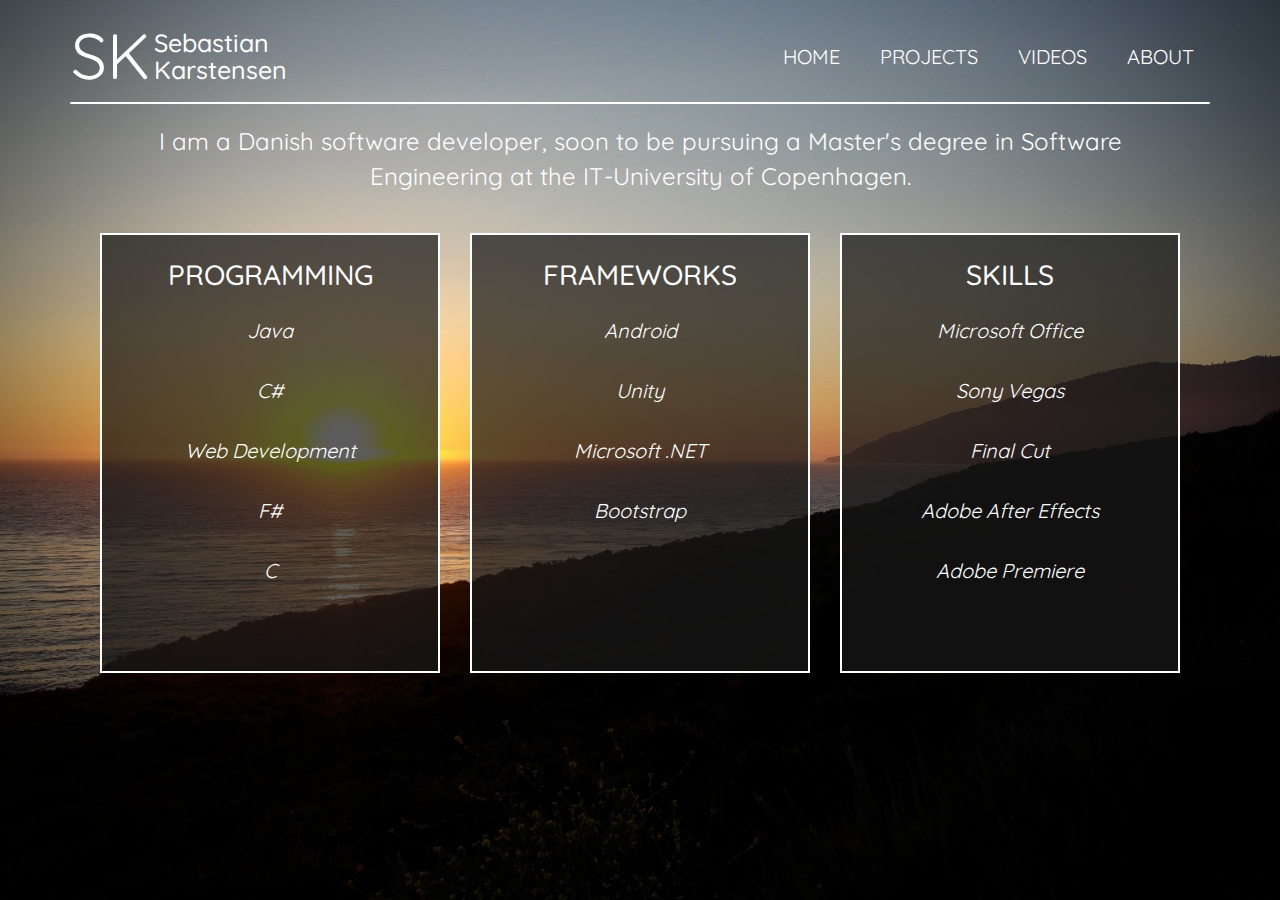
==== about.html @ 9206526f "Initial Website Setup" ====
<!DOCTYPE html>

<html id="front-html">

<head>
	<meta charset="UTF-8">
	<meta name="keywords" content="Sebastian Karstensen,resume,CV,computer science,software development,programming,skills,projects,videos,about">
	<meta name="author" content="Sebastian Karstensen"> 

	<meta name="viewport" content="initial-scale=1">

	<title>Home | S. Karstensen</title>

	<link rel="shortcut icon" href="images/website-icon.ico">
	<link rel="stylesheet" type="text/css" href="css/site.css">
	<link rel="stylesheet" type="text/css" href="css/style-about.css">
	<link rel="stylesheet" type="text/css" href="https://maxcdn.bootstrapcdn.com/bootstrap/3.3.6/css/bootstrap.min.css">
</head>

<body id="body" class="container">
	<header>
		<nav id="navigation-bar" class = "navbar navbar-default" role = "navigation">
			<div class = "navbar-header">
				<a id="homepage" href="index.html">
				<div id="logo-letters">
					SK
				</div>
					<div id="logo-name">
						<h3 class="name">Sebastian</h3>
						<h3 class="name">Karstensen</h3>
					</div>
				</a>

				<button id = "menu-button" type = "button" class = "navbar-toggle" 
				data-toggle = "collapse" data-target = "#subpage-navbar-collapse" onclick="this.blur();">
					<span class = "icon-bar"></span>
					<span class = "icon-bar"></span>
					<span class = "icon-bar"></span>
				</button>
			</div>

			<div class = "collapse navbar-collapse" id = "subpage-navbar-collapse">

				<ul id="navigation" class = "nav navbar-nav">
					<li><a class="mark-page" href = "index.html">HOME</a></li>
					<li><a href = "projects.html">PROJECTS</a></li>
					<li><a href = "videos.html">VIDEOS</a></li>
					<li id="current-page"><a href = "about.html">ABOUT</a></li>
				</ul>
			</div>

		</nav>
	</header>

	<div id="splitter"></div>

	<div class="container-fluid">
		<div class="col-md-12 summary">
			I am a Danish software developer, soon to be pursuing a Master's degree in Software Engineering at the IT-University of Copenhagen.
		</div>

		<div class="col-md-4 card">
			<div class="project">
				<h3 class="about-name">Programming</h3>
				<ul class="about-list">
					<li>Java</li>
					<li>C#</li>
					<li>Web Development</li>
					<li>F#</li>
					<li>C</li>
				</ul>
			</div>
		</div>

		<div class="col-md-4 card">
			<div class="project">
				<h3 class="about-name">Frameworks</h3>
				<ul class="about-list">
					<li>Android</li>
					<li>Unity</li>
					<li>Microsoft .NET</li>
					<li>Bootstrap</li>
				</ul>
			</div>
		</div>

		<div class="col-md-4 card">
			<div class="project">
				<h3 class="about-name">Skills</h3>
				<ul class="about-list">
					<li>Microsoft Office</li>
					<li>Sony Vegas</li>
					<li>Final Cut</li>
					<li>Adobe After Effects</li>
					<li>Adobe Premiere</li>
				</ul>
			</div>
		</div>
	</div>

	<script src="https://cdnjs.cloudflare.com/ajax/libs/jquery/2.2.3/jquery.js"></script>
	<script src="https://maxcdn.bootstrapcdn.com/bootstrap/3.3.6/js/bootstrap.min.js"></script>
</body>


</html>
---- css/site.css ----
@import url(https://fonts.googleapis.com/css?family=Quicksand);

* {
	margin: 0;
	padding: 0;
	font-family: "Quicksand", sans-serif;
}

html {
	min-height: 100%;
	background-size: cover;
	background-position: center;
    background-repeat: no-repeat;
    background-attachment: fixed;
}

#body {
	background-color: transparent;
	position: relative;
}

header {
	padding-top: 1vh;
}

/*General + navbar*/
/*-------------------------------------*/
#homepage {
	text-decoration: none;
}

#navigation-bar {
	background-color: transparent;
	border-color: transparent;
	margin-bottom: 0;
}

#logo-letters {
	font-size: 42px;
	display: inline-block;
	color: white;
}

#logo-name {
	display: inline-block;
	color: white;
}

.name {
	font-size: 16px;
	margin: 0;
}

#subpage-navbar-collapse {
	padding: 0;
	background-color: rgba(24,24,24,0.6);
	border-top: 2px solid white;
}

#menu-button {
	margin-right: 0;
	padding: 0;
	border-color: transparent;
}

#menu-button:hover {
	background-color: transparent;
}

#menu-button:hover span {
	background-color: white;
}

#menu-button span {
	background-color: white;
	margin: 8px 0px;
	width: 32px;
	height: 4px;
	border-radius: 2px;
}

#navigation {
	text-align: center;
	display: inline;
	margin: 0;
}

#navigation li a {
	color: white;
	font-size: 20px;
	margin: 0;
	display: inline-block;
}

#current-page .mark-page {
	color: black;
	background-color: white;
}

/*
#navigation li a:active {
	color: black;
	background-color: white;
}*/

#splitter {
	height: 2px;
	background-color: white;
	border-radius: 1px;
}

#contact-info {
	text-align: center;
	position: fixed;
	bottom: 5%;
	width: 100%;
	left: 0;
}

.contact-link {
	display: inline-block;
	margin: 0 12px;
}

.contact-link a img {
	height: 7.5vh;
}

/* Desktop and tablet */
@media screen and (min-width: 768px) {
	#logo-letters {
		font-size: 64px;
	}

	.name {
		font-size: 25px;
	}

	#subpage-navbar-collapse {
		background-color: transparent;
		border-top: none;
	}

	#navigation {
		float: right;
		padding-top: 22px;
	}

    #navigation li a {
    	margin: 0;
    	margin-left: 10px;
    	border-radius: 4px;
    }

    #navigation li a:hover {
    	color: black;
    	background-color: white;
    }

    .contact-link a img {
    	height: 5vh;
    }

    .contact-link {
    	margin: 0 30px;
    }
}
/*-------------------------------------*/

/*Projects*/
/*-------------------------------------*/
#projects {
	padding: 0;
}

.card {
	padding: 20px 0;
}

.project {
	color: white;
	background-color: rgba(24,24,24,0.7);
	border: 2px solid white;
	padding: 15px;
}

.project-name {
	text-align: center;
	margin: 0;
	font-size: 22px;
}

.project-image {
	margin: 10px 0;
	border: 1px solid white;
}

.project-description {
	margin: 0;
	text-align: justify;
}


/* Desktop and tablet */
@media screen and (min-width: 768px) {
	.project {
		min-height: 440px;
	}
}
/*-------------------------------------*/


/*Videos*/
/*-------------------------------------*/
.videowrapper {
    float: none;
    clear: both;
    width: 100%;
    position: relative;
    padding-bottom: 56.1708%;
    height: 0;
}
.videowrapper iframe {
    position: absolute;
    top: 0;
    left: 0;
    width: 100%;
    height: 100%;
}
/*-------------------------------------*/


/*About*/
/*-------------------------------------*/
.summary {
	text-align: center;
	margin: 20px 0;
	font-size: 24px;
	color: white;
}

.about-name {
	text-align: center;
	margin: 10px 0;
	font-size: 28px;
	text-transform: uppercase;
}

.about-list {
	margin: 0;
	text-align: center;
	list-style: none;
	font-size: 20px;
	line-height: 3;
	font-style: italic;
}

/*-------------------------------------*/
---- css/style-about.css ----
html {
	background-image: url(../images/background-about.jpg);
}
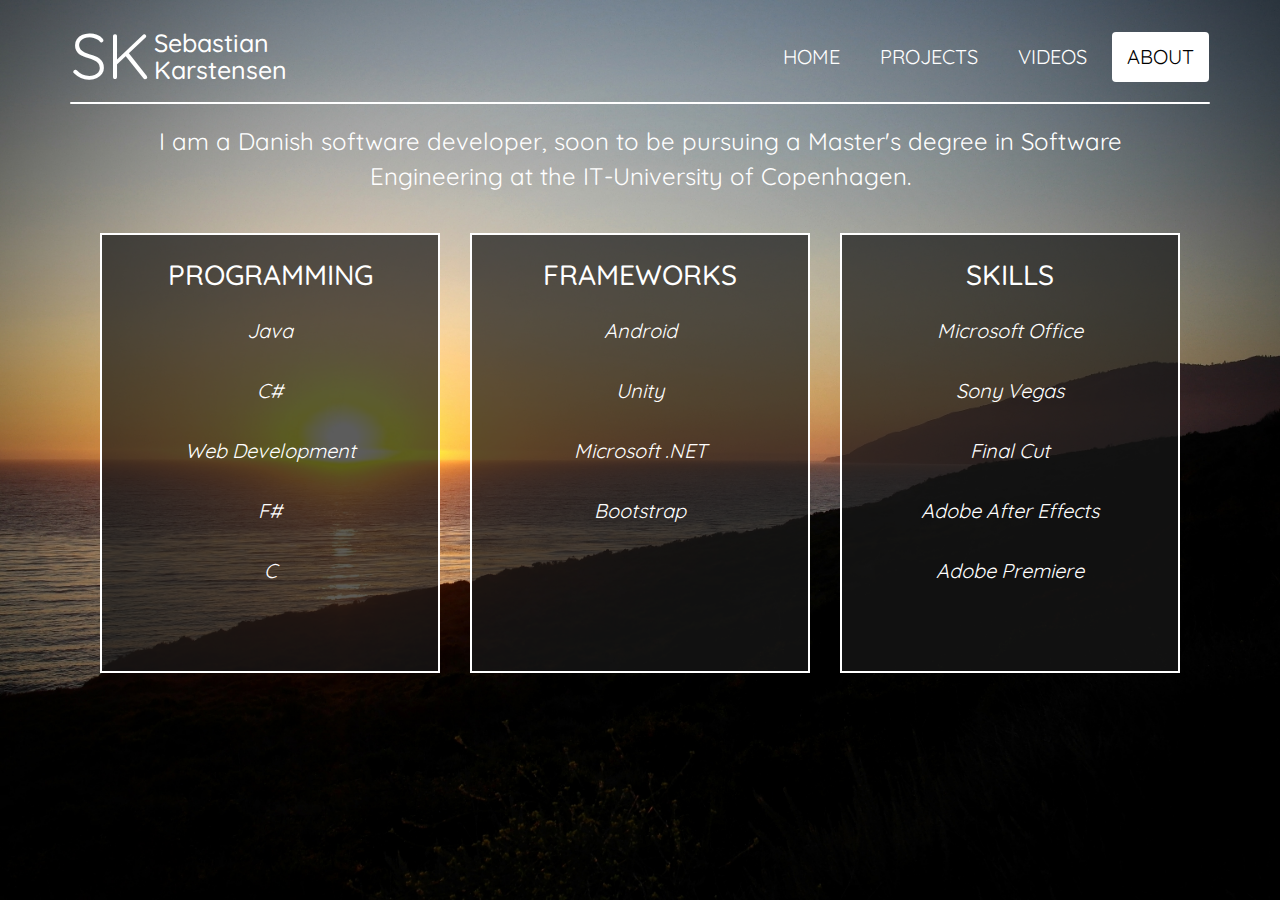
==== commit 0f05d5cf: "Updated "About"-page to be marked current page" ====
--- a/about.html
+++ b/about.html
@@ -42,10 +42,10 @@
 			<div class = "collapse navbar-collapse" id = "subpage-navbar-collapse">
 
 				<ul id="navigation" class = "nav navbar-nav">
-					<li><a class="mark-page" href = "index.html">HOME</a></li>
+					<li><a href = "index.html">HOME</a></li>
 					<li><a href = "projects.html">PROJECTS</a></li>
 					<li><a href = "videos.html">VIDEOS</a></li>
-					<li id="current-page"><a href = "about.html">ABOUT</a></li>
+					<li id="current-page"><a class="mark-page" href = "about.html">ABOUT</a></li>
 				</ul>
 			</div>
 
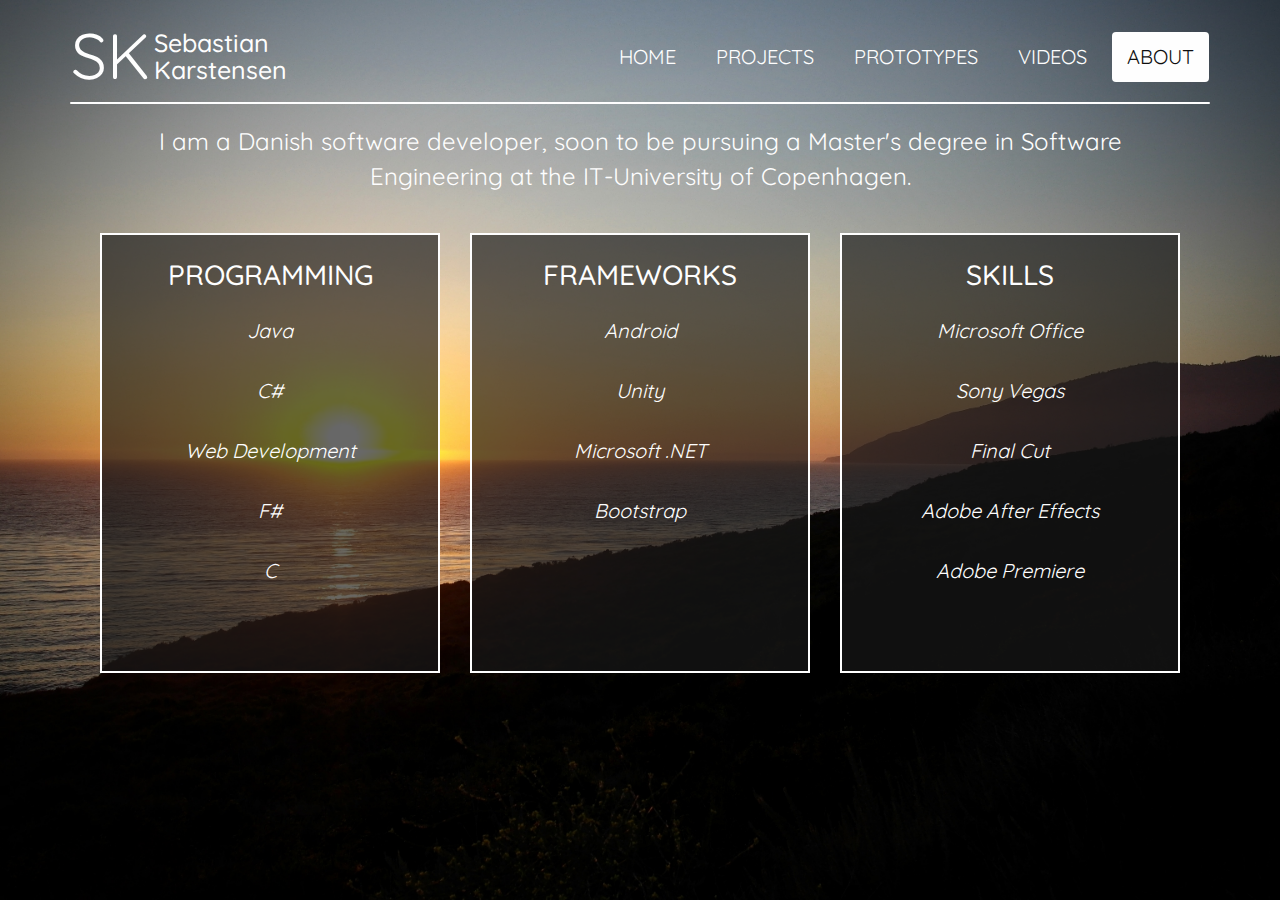
==== commit 796b9eee: "Initial draft for Prototypes" ====
--- a/about.html
+++ b/about.html
@@ -44,6 +44,7 @@
 				<ul id="navigation" class = "nav navbar-nav">
 					<li><a href = "index.html">HOME</a></li>
 					<li><a href = "projects.html">PROJECTS</a></li>
+					<li><a href = "prototypes.html">PROTOTYPES</a></li>
 					<li><a href = "videos.html">VIDEOS</a></li>
 					<li id="current-page"><a class="mark-page" href = "about.html">ABOUT</a></li>
 				</ul>
--- a/css/site.css
+++ b/css/site.css
@@ -1,4 +1,12 @@
 @import url(https://fonts.googleapis.com/css?family=Quicksand);
+
+/*Declare variables*/
+:root{
+    --white:#fefefe;
+    --black:#0f0f0f;
+   	--transparent-black: rgba(24,24,24,0.65);
+}
+
 
 * {
 	margin: 0;
@@ -38,12 +46,12 @@
 #logo-letters {
 	font-size: 42px;
 	display: inline-block;
-	color: white;
+	color: var(--white);
 }
 
 #logo-name {
 	display: inline-block;
-	color: white;
+	color: var(--white);
 }
 
 .name {
@@ -53,8 +61,8 @@
 
 #subpage-navbar-collapse {
 	padding: 0;
-	background-color: rgba(24,24,24,0.6);
-	border-top: 2px solid white;
+	background-color: var(--transparent-black);
+	border-top: 2px solid var(--white);
 }
 
 #menu-button {
@@ -68,11 +76,11 @@
 }
 
 #menu-button:hover span {
-	background-color: white;
+	background-color: var(--white);
 }
 
 #menu-button span {
-	background-color: white;
+	background-color: var(--white);
 	margin: 8px 0px;
 	width: 32px;
 	height: 4px;
@@ -86,26 +94,26 @@
 }
 
 #navigation li a {
-	color: white;
+	color: var(--white);
 	font-size: 20px;
 	margin: 0;
 	display: inline-block;
 }
 
 #current-page .mark-page {
-	color: black;
-	background-color: white;
+	color: var(--black);
+	background-color: var(--white);
 }
 
 /*
 #navigation li a:active {
-	color: black;
-	background-color: white;
+	color: var(--black);
+	background-color: var(--white);
 }*/
 
 #splitter {
 	height: 2px;
-	background-color: white;
+	background-color: var(--white);
 	border-radius: 1px;
 }
 
@@ -126,7 +134,9 @@
 	height: 7.5vh;
 }
 
+
 /* Desktop and tablet */
+/*-------------------------------------*/
 @media screen and (min-width: 768px) {
 	#logo-letters {
 		font-size: 64px;
@@ -153,8 +163,8 @@
     }
 
     #navigation li a:hover {
-    	color: black;
-    	background-color: white;
+    	color: var(--black);
+    	background-color: var(--white);
     }
 
     .contact-link a img {
@@ -178,9 +188,9 @@
 }
 
 .project {
-	color: white;
-	background-color: rgba(24,24,24,0.7);
-	border: 2px solid white;
+	color: var(--white);
+	background-color: var(--transparent-black);
+	border: 2px solid var(--white);
 	padding: 15px;
 }
 
@@ -192,7 +202,7 @@
 
 .project-image {
 	margin: 10px 0;
-	border: 1px solid white;
+	border: 1px solid var(--white);
 }
 
 .project-description {
@@ -209,6 +219,27 @@
 }
 /*-------------------------------------*/
 
+
+/*Prototypes*/
+/*-------------------------------------*/
+.prototype-details {
+	color: var(--white);
+}
+
+.prototype-name {
+	text-align: center;
+}
+
+.text-segment {
+	margin: 20px 0;
+}
+
+.prototype-image {
+	margin-top: 20px;
+	width: 100%;
+	border: 2px solid var(--white);
+}
+/*-------------------------------------*/
 
 /*Videos*/
 /*-------------------------------------*/
@@ -236,7 +267,7 @@
 	text-align: center;
 	margin: 20px 0;
 	font-size: 24px;
-	color: white;
+	color: var(--white);
 }
 
 .about-name {
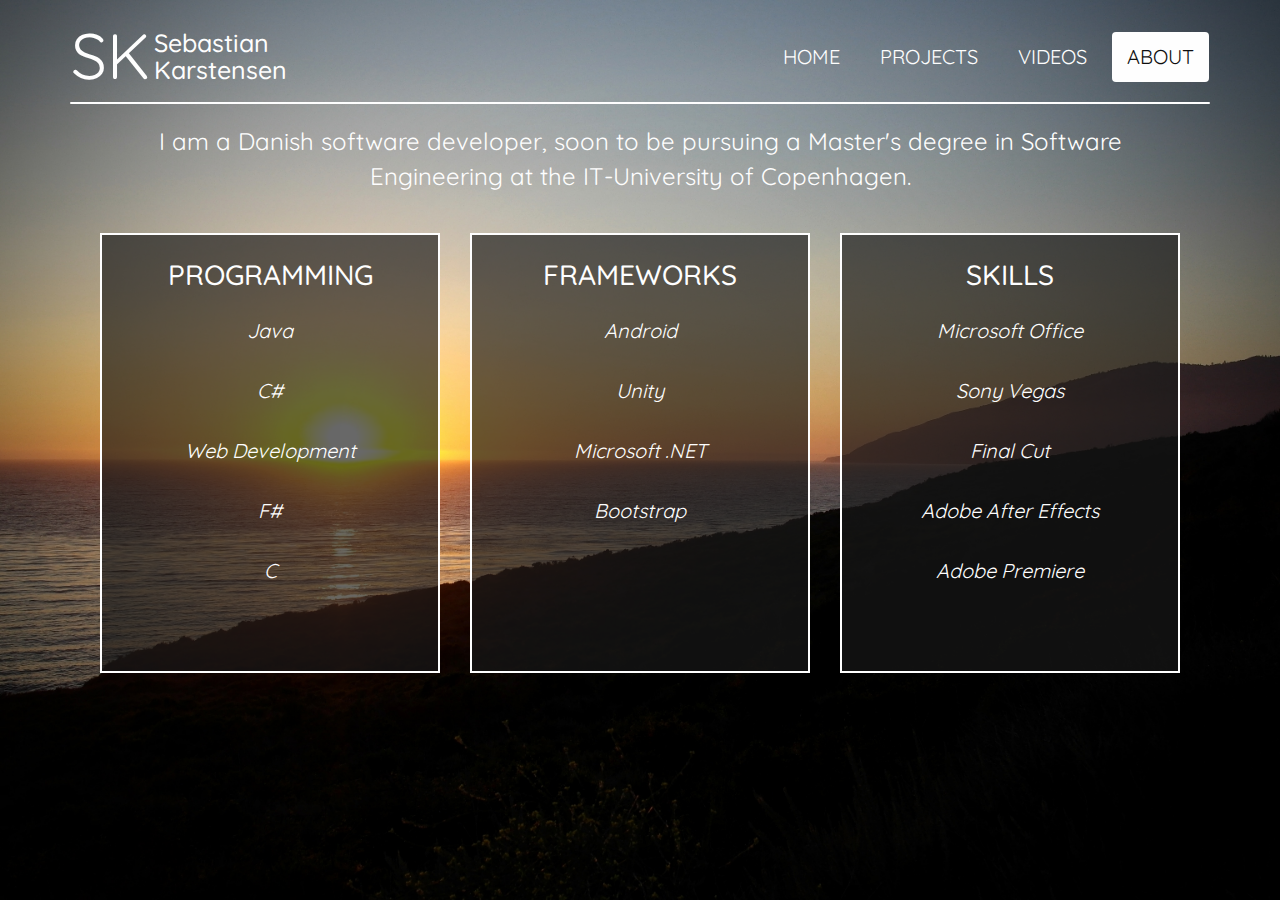
==== commit cb1f7115: "Removed "Prototypes"-section" ====
--- a/about.html
+++ b/about.html
@@ -44,7 +44,6 @@
 				<ul id="navigation" class = "nav navbar-nav">
 					<li><a href = "index.html">HOME</a></li>
 					<li><a href = "projects.html">PROJECTS</a></li>
-					<li><a href = "prototypes.html">PROTOTYPES</a></li>
 					<li><a href = "videos.html">VIDEOS</a></li>
 					<li id="current-page"><a class="mark-page" href = "about.html">ABOUT</a></li>
 				</ul>
--- a/css/site.css
+++ b/css/site.css
@@ -219,27 +219,6 @@
 }
 /*-------------------------------------*/
 
-
-/*Prototypes*/
-/*-------------------------------------*/
-.prototype-details {
-	color: var(--white);
-}
-
-.prototype-name {
-	text-align: center;
-}
-
-.text-segment {
-	margin: 20px 0;
-}
-
-.prototype-image {
-	margin-top: 20px;
-	width: 100%;
-	border: 2px solid var(--white);
-}
-/*-------------------------------------*/
 
 /*Videos*/
 /*-------------------------------------*/
